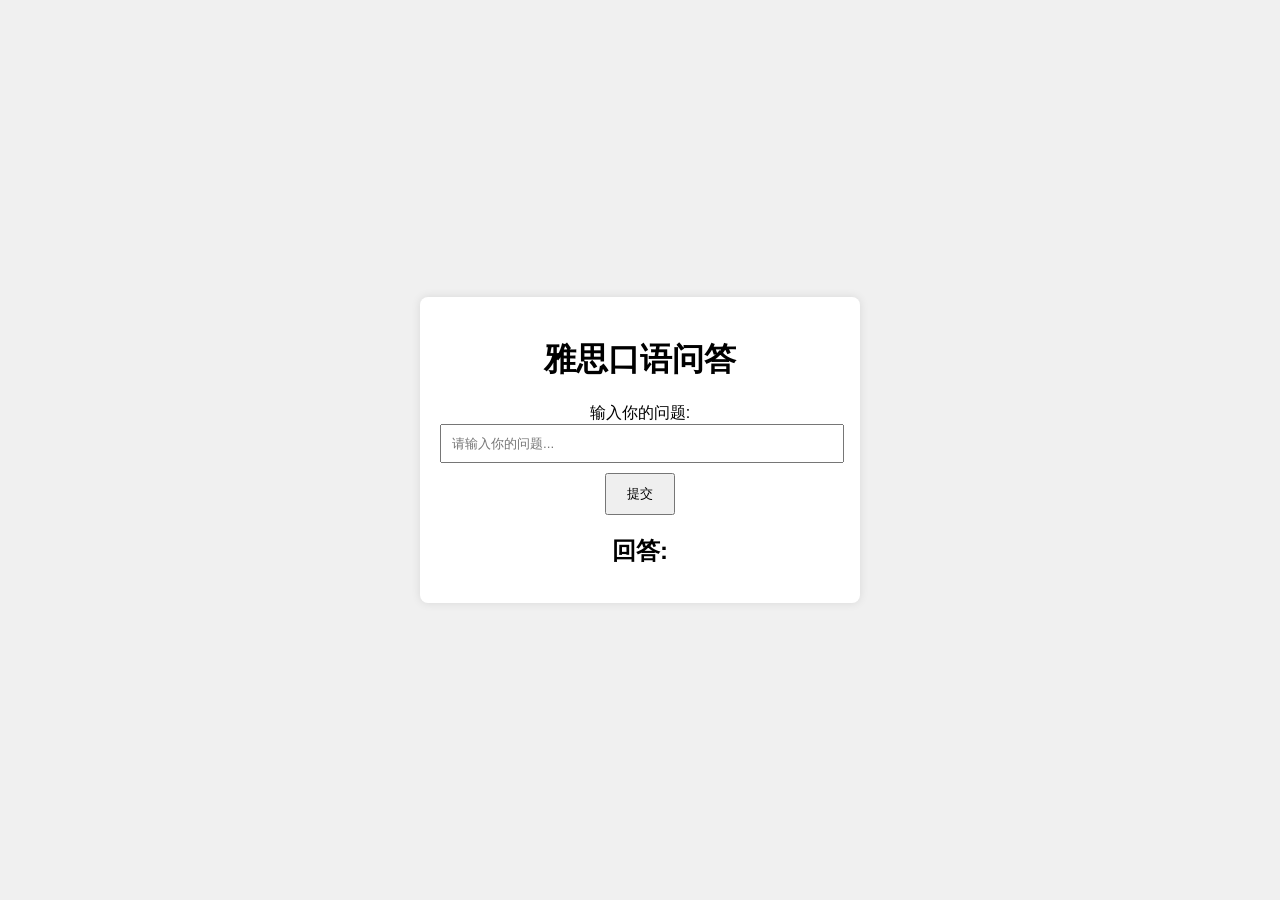
==== index.html @ efcab3c5 "Add files via upload" ====
<!DOCTYPE html>
<html lang="en">
<head>
    <meta charset="UTF-8">
    <meta name="viewport" content="width=device-width, initial-scale=1.0">
    <title>IELTS Speaking Q&A</title>
    <link rel="stylesheet" href="styles.css">
</head>
<body>
    <div class="container">
        <h1>雅思口语问答</h1>
        <div class="input-group">
            <label for="question">输入你的问题:</label>
            <input type="text" id="question" placeholder="请输入你的问题...">
            <button id="submit">提交</button>
        </div>
        <div class="output-group">
            <h2>回答:</h2>
            <p id="answer"></p>
        </div>
    </div>
    <script src="script.js"></script>
</body>
</html>
---- styles.css ----
/* styles.css */
body {
    font-family: Arial, sans-serif;
    background-color: #f0f0f0;
    display: flex;
    justify-content: center;
    align-items: center;
    height: 100vh;
    margin: 0;
}

.container {
    background-color: #fff;
    padding: 20px;
    border-radius: 8px;
    box-shadow: 0 0 10px rgba(0, 0, 0, 0.1);
    width: 400px;
    text-align: center;
}

.input-group {
    margin-bottom: 20px;
}

.input-group input {
    width: calc(100% - 20px);
    padding: 10px;
    margin-bottom: 10px;
}

.input-group button {
    padding: 10px 20px;
}

.output-group {
    margin-top: 20px;
}

.output-group h2 {
    margin-bottom: 10px;
}
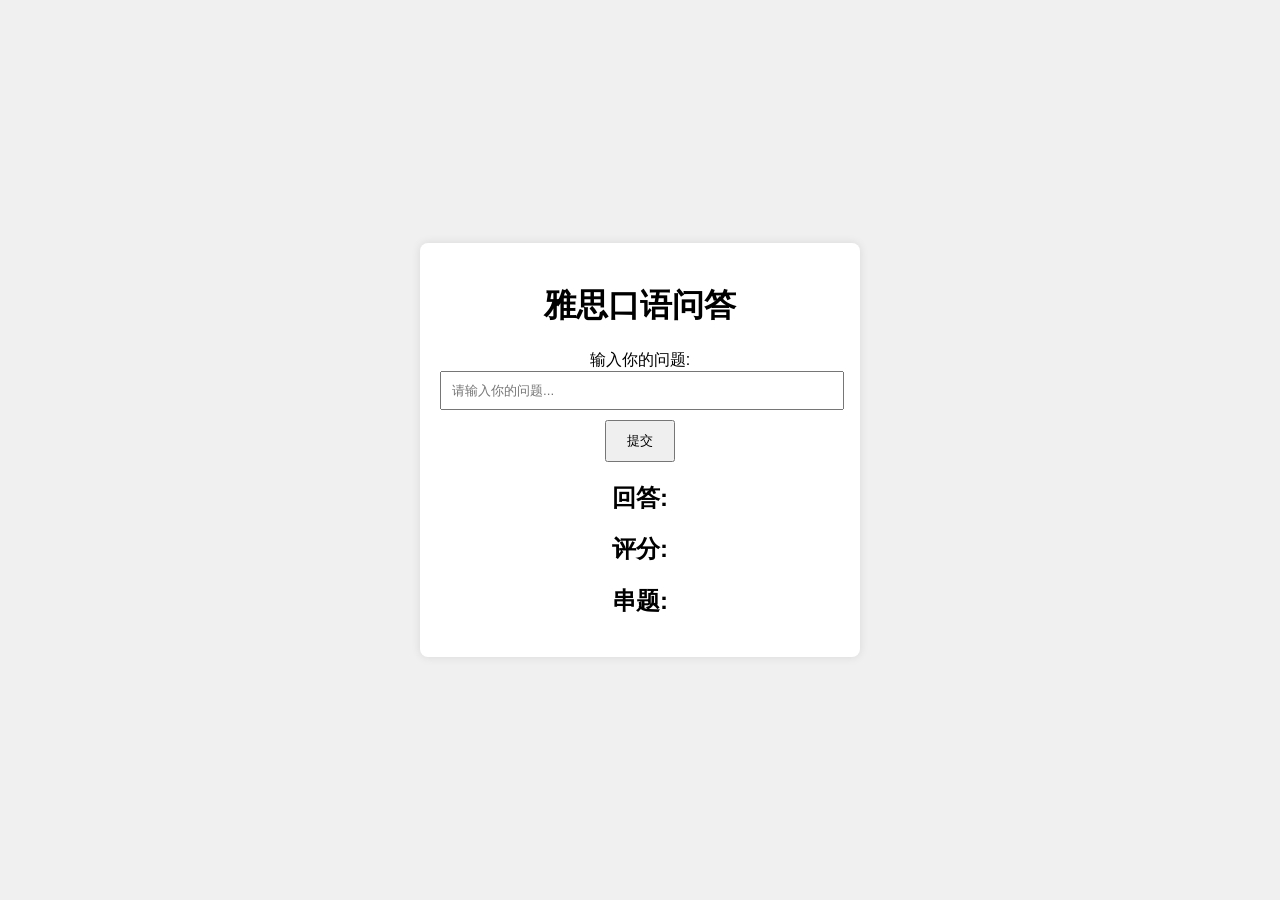
==== commit 67e26edf: "index.html" ====
--- a/index.html
+++ b/index.html
@@ -18,7 +18,16 @@
             <h2>回答:</h2>
             <p id="answer"></p>
         </div>
+        <div class="score-group">
+            <h2>评分:</h2>
+            <p id="score"></p>
+        </div>
+        <div class="related-question-group">
+            <h2>串题:</h2>
+            <p id="related-question"></p>
+        </div>
     </div>
     <script src="script.js"></script>
 </body>
 </html>
+
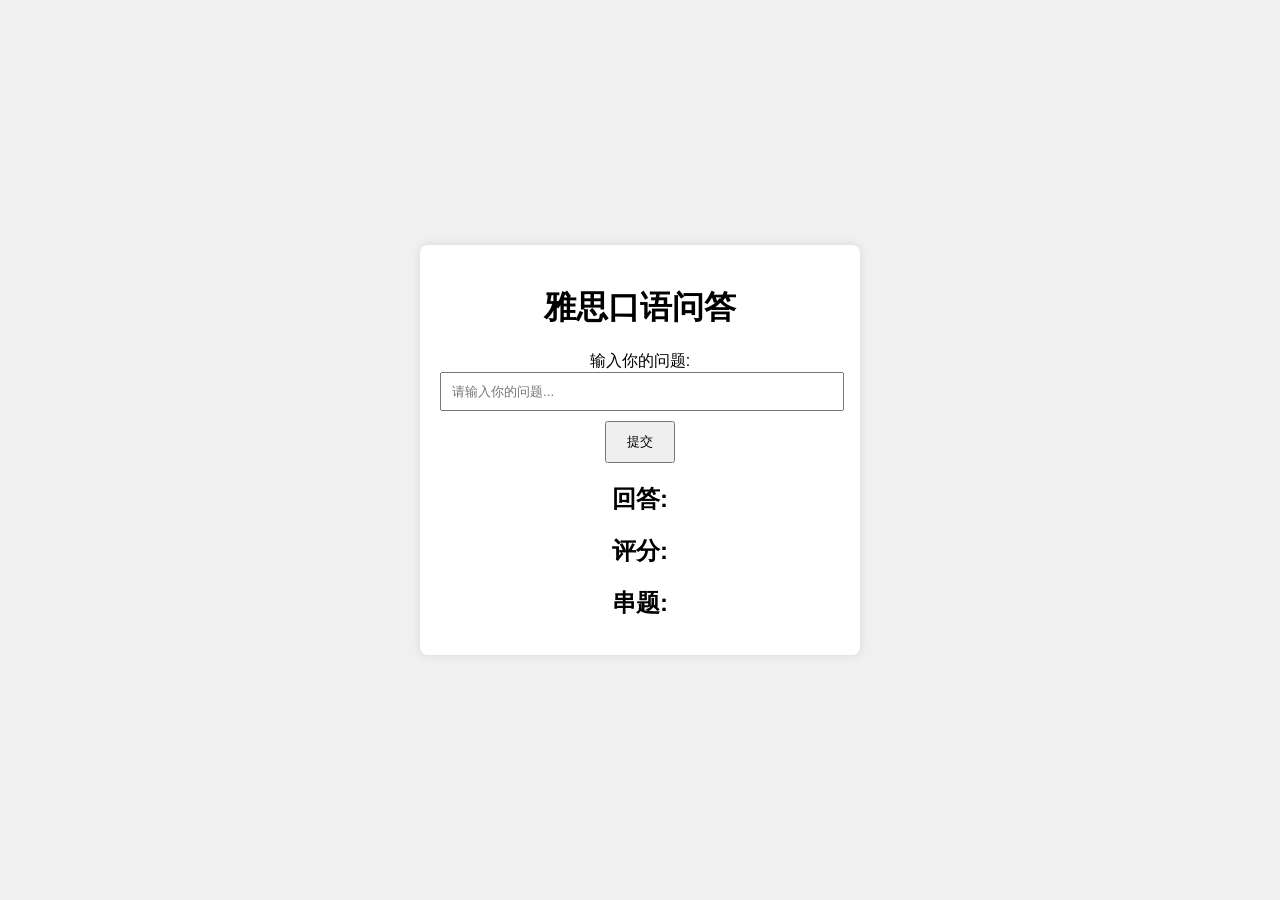
==== commit 970a521f: "index.html" ====
--- a/index.html
+++ b/index.html
@@ -30,4 +30,3 @@
     <script src="script.js"></script>
 </body>
 </html>
-
--- a/styles.css
+++ b/styles.css
@@ -39,3 +39,40 @@
 .output-group h2 {
     margin-bottom: 10px;
 }
+
+.score-group {
+    margin-top: 20px;
+}
+
+.score-group h2 {
+    margin-bottom: 10px;
+}
+
+.related-question-group {
+    margin-top: 20px;
+}
+
+.related-question-group h2 {
+    margin-bottom: 10px;
+}
+up {
+    margin-bottom: 20px;
+}
+
+.input-group input {
+    width: calc(100% - 20px);
+    padding: 10px;
+    margin-bottom: 10px;
+}
+
+.input-group button {
+    padding: 10px 20px;
+}
+
+.output-group {
+    margin-top: 20px;
+}
+
+.output-group h2 {
+    margin-bottom: 10px;
+}
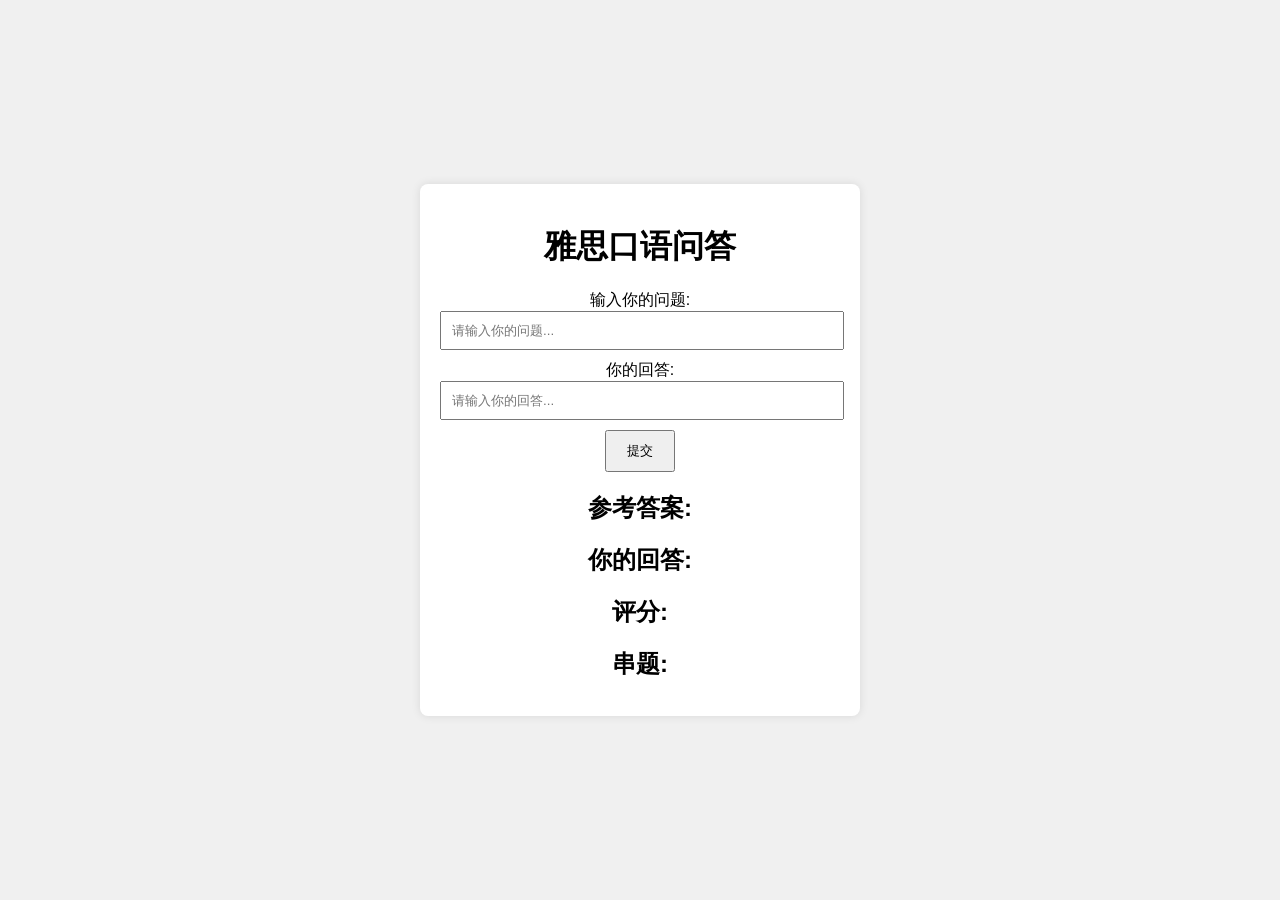
==== commit e7f4b761: "index.html" ====
--- a/index.html
+++ b/index.html
@@ -12,11 +12,17 @@
         <div class="input-group">
             <label for="question">输入你的问题:</label>
             <input type="text" id="question" placeholder="请输入你的问题...">
+            <label for="user-answer">你的回答:</label>
+            <input type="text" id="user-answer" placeholder="请输入你的回答...">
             <button id="submit">提交</button>
         </div>
         <div class="output-group">
-            <h2>回答:</h2>
-            <p id="answer"></p>
+            <h2>参考答案:</h2>
+            <p id="reference-answer"></p>
+        </div>
+        <div class="user-answer-group">
+            <h2>你的回答:</h2>
+            <p id="user-answer-display"></p>
         </div>
         <div class="score-group">
             <h2>评分:</h2>
@@ -30,3 +36,4 @@
     <script src="script.js"></script>
 </body>
 </html>
+
--- a/styles.css
+++ b/styles.css
@@ -55,24 +55,3 @@
 .related-question-group h2 {
     margin-bottom: 10px;
 }
-up {
-    margin-bottom: 20px;
-}
-
-.input-group input {
-    width: calc(100% - 20px);
-    padding: 10px;
-    margin-bottom: 10px;
-}
-
-.input-group button {
-    padding: 10px 20px;
-}
-
-.output-group {
-    margin-top: 20px;
-}
-
-.output-group h2 {
-    margin-bottom: 10px;
-}
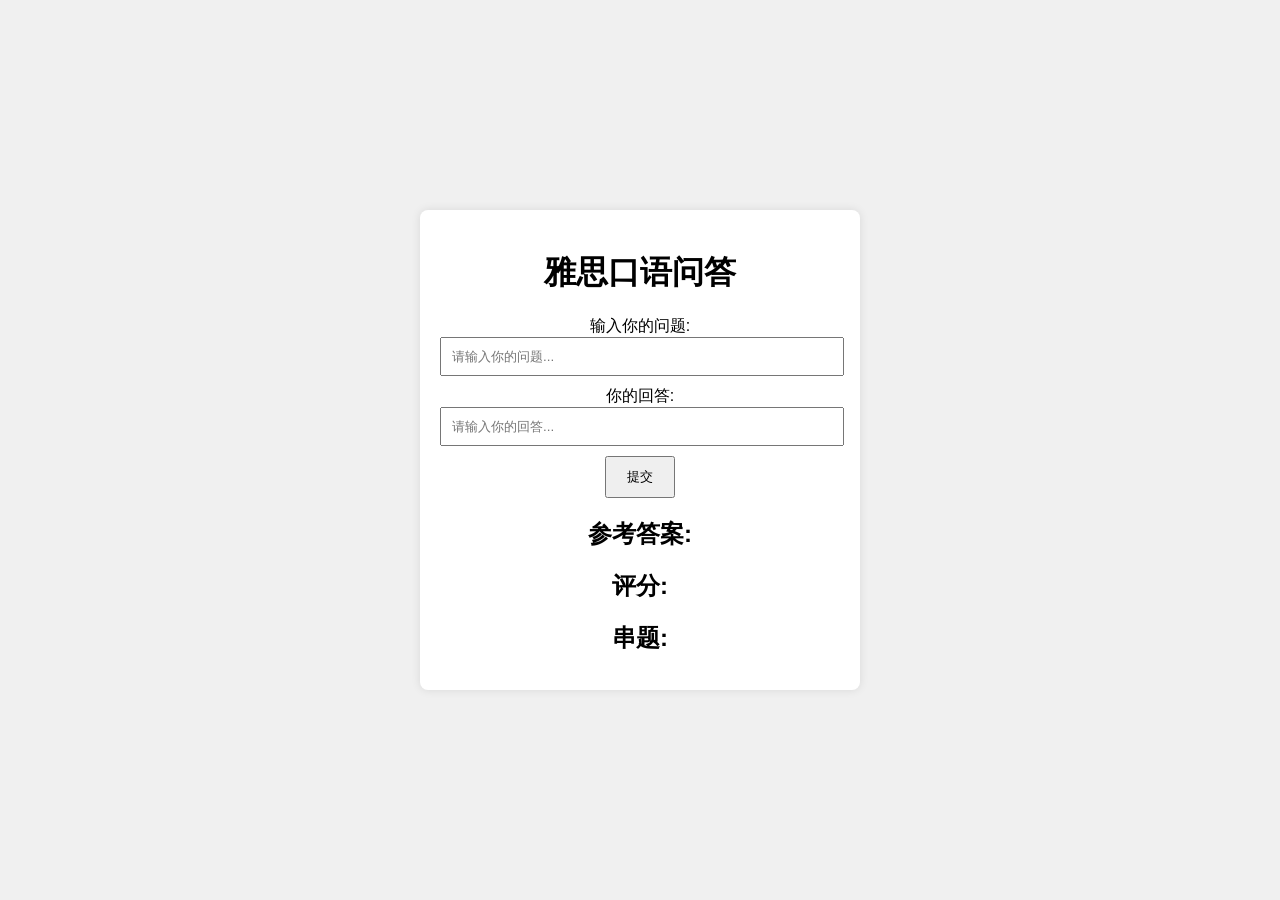
==== commit 70a970f4: "index.html" ====
--- a/index.html
+++ b/index.html
@@ -20,10 +20,6 @@
             <h2>参考答案:</h2>
             <p id="reference-answer"></p>
         </div>
-        <div class="user-answer-group">
-            <h2>你的回答:</h2>
-            <p id="user-answer-display"></p>
-        </div>
         <div class="score-group">
             <h2>评分:</h2>
             <p id="score"></p>
--- a/styles.css
+++ b/styles.css
@@ -40,6 +40,14 @@
     margin-bottom: 10px;
 }
 
+.user-answer-group {
+    margin-top: 20px;
+}
+
+.user-answer-group h2 {
+    margin-bottom: 10px;
+}
+
 .score-group {
     margin-top: 20px;
 }
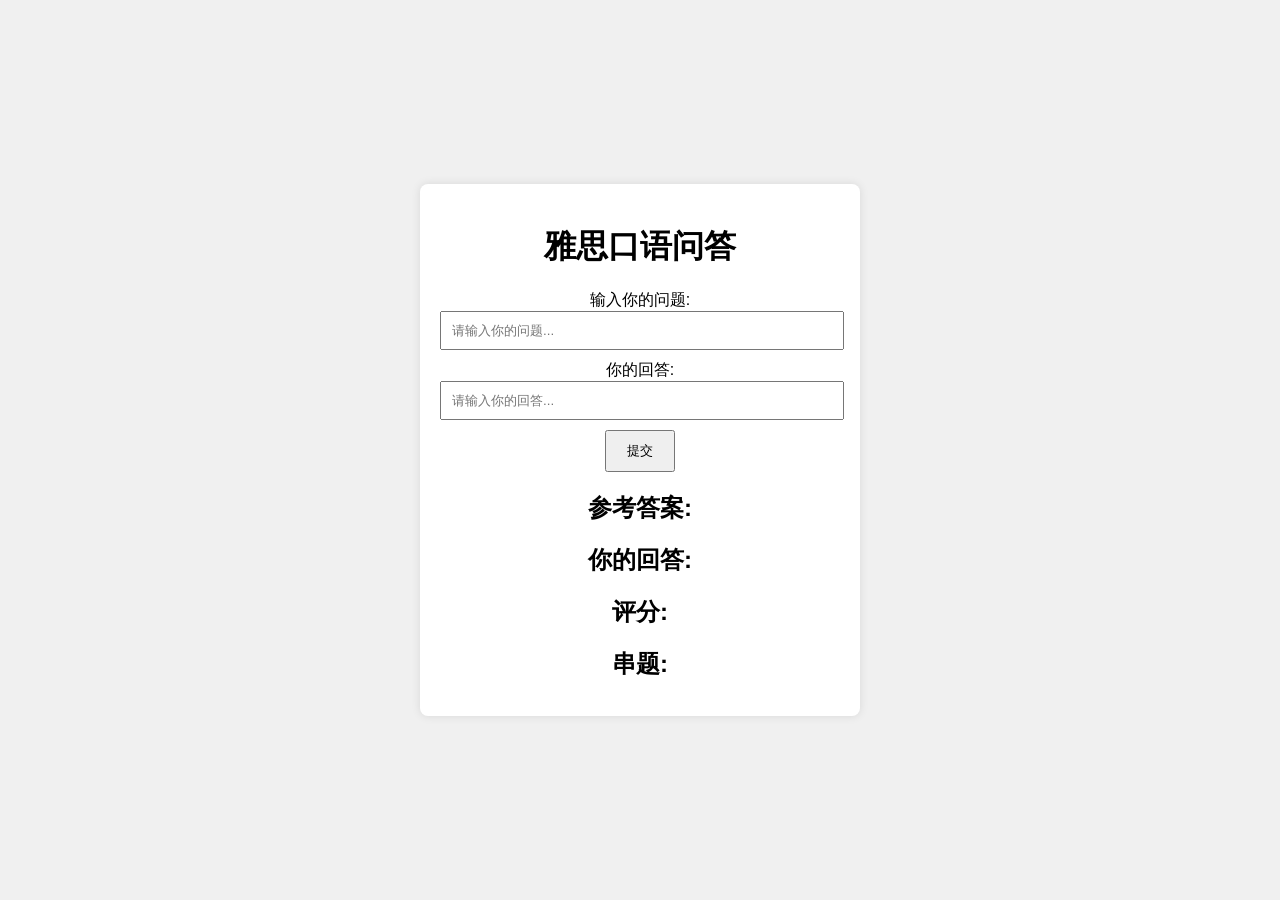
==== commit 3707b875: "index.html" ====
--- a/index.html
+++ b/index.html
@@ -20,6 +20,10 @@
             <h2>参考答案:</h2>
             <p id="reference-answer"></p>
         </div>
+        <div class="user-answer-group">
+            <h2>你的回答:</h2>
+            <p id="user-answer-display"></p>
+        </div>
         <div class="score-group">
             <h2>评分:</h2>
             <p id="score"></p>
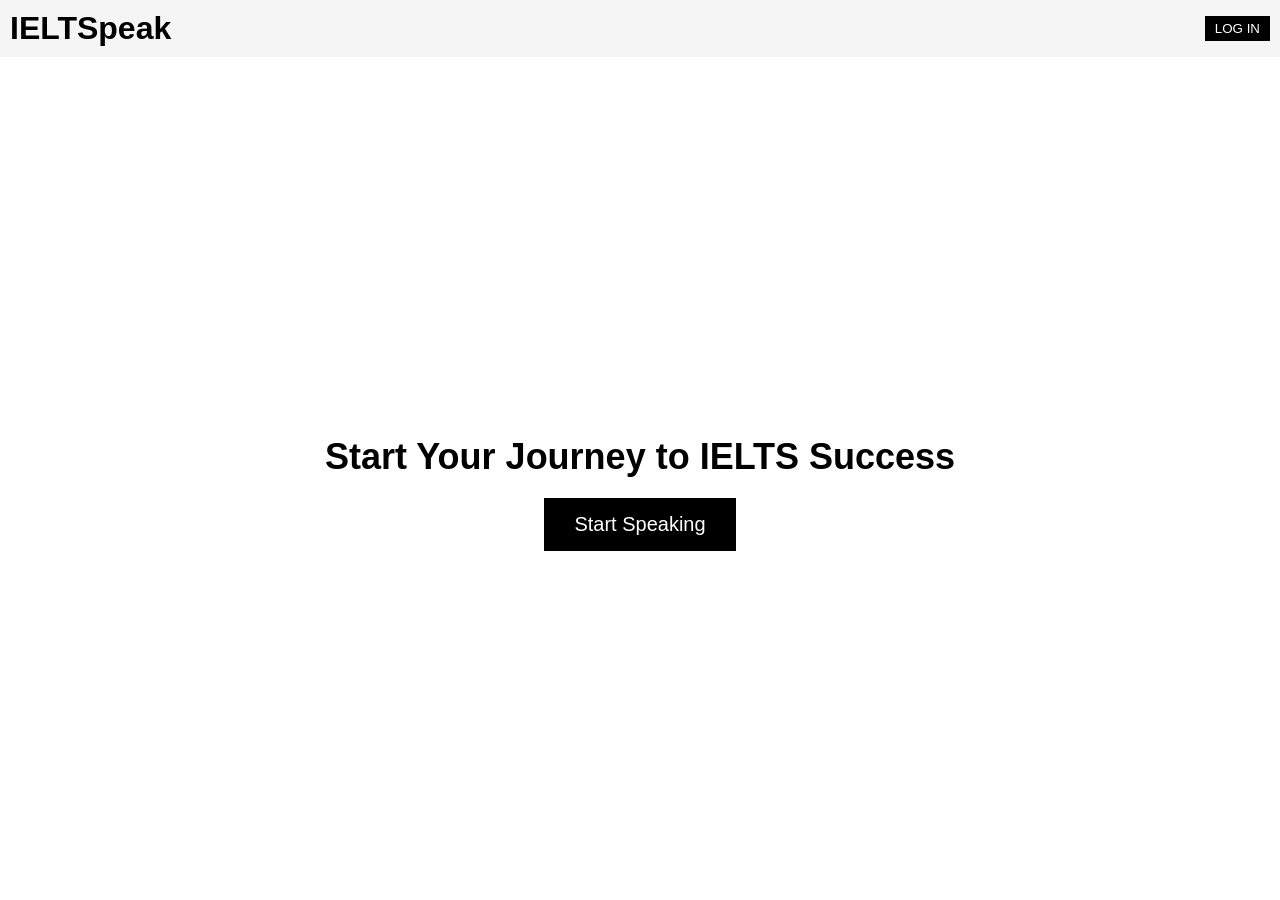
==== commit c58dc3b9: "Add files via upload" ====
--- a/index.html
+++ b/index.html
@@ -1,39 +1,24 @@
+
 <!DOCTYPE html>
 <html lang="en">
 <head>
     <meta charset="UTF-8">
     <meta name="viewport" content="width=device-width, initial-scale=1.0">
-    <title>IELTS Speaking Q&A</title>
-    <link rel="stylesheet" href="styles.css">
+    <title>IELTSpeak - Home</title>
+    <link rel="stylesheet" href="index.css">
 </head>
 <body>
     <div class="container">
-        <h1>雅思口语问答</h1>
-        <div class="input-group">
-            <label for="question">输入你的问题:</label>
-            <input type="text" id="question" placeholder="请输入你的问题...">
-            <label for="user-answer">你的回答:</label>
-            <input type="text" id="user-answer" placeholder="请输入你的回答...">
-            <button id="submit">提交</button>
-        </div>
-        <div class="output-group">
-            <h2>参考答案:</h2>
-            <p id="reference-answer"></p>
-        </div>
-        <div class="user-answer-group">
-            <h2>你的回答:</h2>
-            <p id="user-answer-display"></p>
-        </div>
-        <div class="score-group">
-            <h2>评分:</h2>
-            <p id="score"></p>
-        </div>
-        <div class="related-question-group">
-            <h2>串题:</h2>
-            <p id="related-question"></p>
-        </div>
+        <header>
+            <h1>IELTSpeak</h1>
+            <button class="login-button">LOG IN</button>
+        </header>
+        <main class="landing-page">
+            <h2>Start Your Journey to IELTS Success</h2>
+            <button id="start-speaking-button" class="start-speaking-button">Start Speaking</button>
+            <!--<p class="note">(可点击进入下一页面)</p>-->
+        </main>
     </div>
     <script src="script.js"></script>
 </body>
 </html>
-
--- a/index.css
+++ b/index.css
@@ -0,0 +1,67 @@
+body, html {
+    margin: 0;
+    padding: 0;
+    font-family: Arial, sans-serif;
+}
+
+.container {
+    display: flex;
+    flex-direction: column;
+    height: 100vh;
+    width: 100%;
+}
+
+header {
+    display: flex;
+    justify-content: space-between;
+    align-items: center;
+    padding: 10px;
+    background-color: #f5f5f5;
+}
+
+header h1 {
+    margin: 0;
+}
+
+.login-button {
+    padding: 5px 10px;
+    background-color: #000;
+    color: #fff;
+    border: none;
+    cursor: pointer;
+}
+
+main.landing-page {
+    flex: 1;
+    display: flex;
+    flex-direction: column;
+    justify-content: center;
+    align-items: center;
+    text-align: center;
+}
+
+main.landing-page h2 {
+    margin-bottom: 20px;
+}
+
+.start-speaking-button {
+    padding: 15px 30px;
+    background-color: #000;
+    color: #fff;
+    border: none;
+    cursor: pointer;
+}
+
+h2 {
+    font-size: 36px; /* 设置 h2 元素的字体大小 */
+}
+
+#start-speaking-button {
+    font-size: 20px; /* 设置按钮字体大小 */
+}
+
+
+/*.note {
+    margin-top: 10px;
+    font-size: 12px;
+}*/
